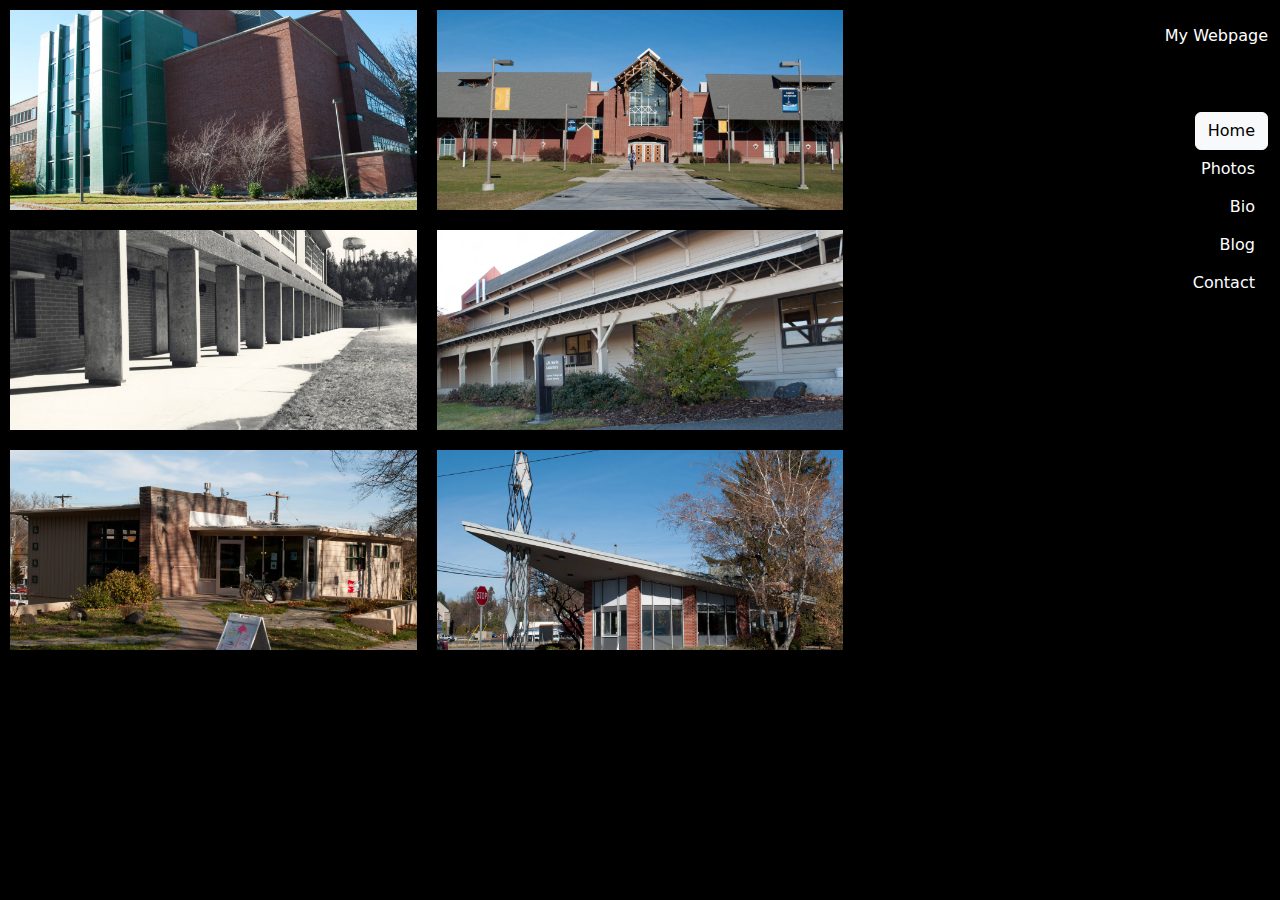
==== index.html @ 990857c0 "First Upload" ====
<!DOCTYPE html>
<html>
<head>
	<meta charset="utf-8">
	<meta http-equiv="X-UA-Compatible" content="IE=edge">
	<title>Home Page</title>
	<meta name="viewport" content="width=device-width, initial-scale=1">
  	<link href="https://cdn.jsdelivr.net/npm/bootstrap@5.3.2/dist/css/bootstrap.min.css" rel="stylesheet">
  	<script src="https://cdn.jsdelivr.net/npm/bootstrap@5.3.2/dist/js/bootstrap.bundle.min.js"></script>

  	<style> 
  		body {
      		background-color: black;
      		color: white;
    	}

	    .gallery-img {
	    		/* margin: 10px; */
	    		height: 200px;
	    		width: 700px;
	    		object-fit: cover;
	        }

	    .gallery-column {
			padding: 10px;
			text-align: start;
		}
  	</style>
</head>
<body>
	<div class="container-fluid">
    	<div class="row">
	    	<div class="col-md-8">
		        <div class="row">
		          <div class="col-md-6 gallery-column">
		            	<img src="campus03109.jpg" class="img-fluid gallery-img" alt="Agrilculture Biotechnology Building and Laboratory, University of Idaho.">
		          	</div>
		          	<div class="col-md-6 gallery-column">
		            	<img src="campus03097.jpg" class="img-fluid gallery-img" alt="Student Recreation Center, University of Idaho.">
		          	</div>
		        </div>
		        <div class="row">
		        	<div class="col-md-6 gallery-column">
		            	<img src="campus00390.jpg" class="img-fluid gallery-img" alt="University Classroom Center, University of Idaho. 'I' Tank.">
		          	</div>
		          	<div class="col-md-6 gallery-column">
		            	<img src="campus03105.jpg" class="img-fluid gallery-img" alt="Agricultural Engineering Building (JW Martin), University of Idaho.">
		          	</div>
		        </div>
		        <div class="row">
		        	<div class="col-md-6 gallery-column">
		            	<img src="campus03112.jpg" class="img-fluid gallery-img" alt="Campus Christian Center, University of Idaho.">
		          	</div>
		          	<div class="col-md-6 gallery-column">
		            	<img src="campus03088.jpg" class="img-fluid gallery-img" alt="Parking and Information Office (former), University of Idaho.">
		          	</div>
		        </div>
	      	</div>

			<div class="col-md-4 text-end">
				<br>
        		<p>My Webpage</p> <br> <br>
        		<a href="index.html" class="btn btn-light text-black">Home</a> <br>
        		<a href="photos.html" class="btn btn-black text-white">Photos</a> <br>
        		<a href="bio.html" class="btn btn-black text-white">Bio</a> <br>
        		<a href="blog.html" class="btn btn-black text-white">Blog</a> <br>
        		<a href="contact.html" class="btn btn-black text-white">Contact</a> <br>
      		</div>
    	</div>
  	</div>
</body>
</html>
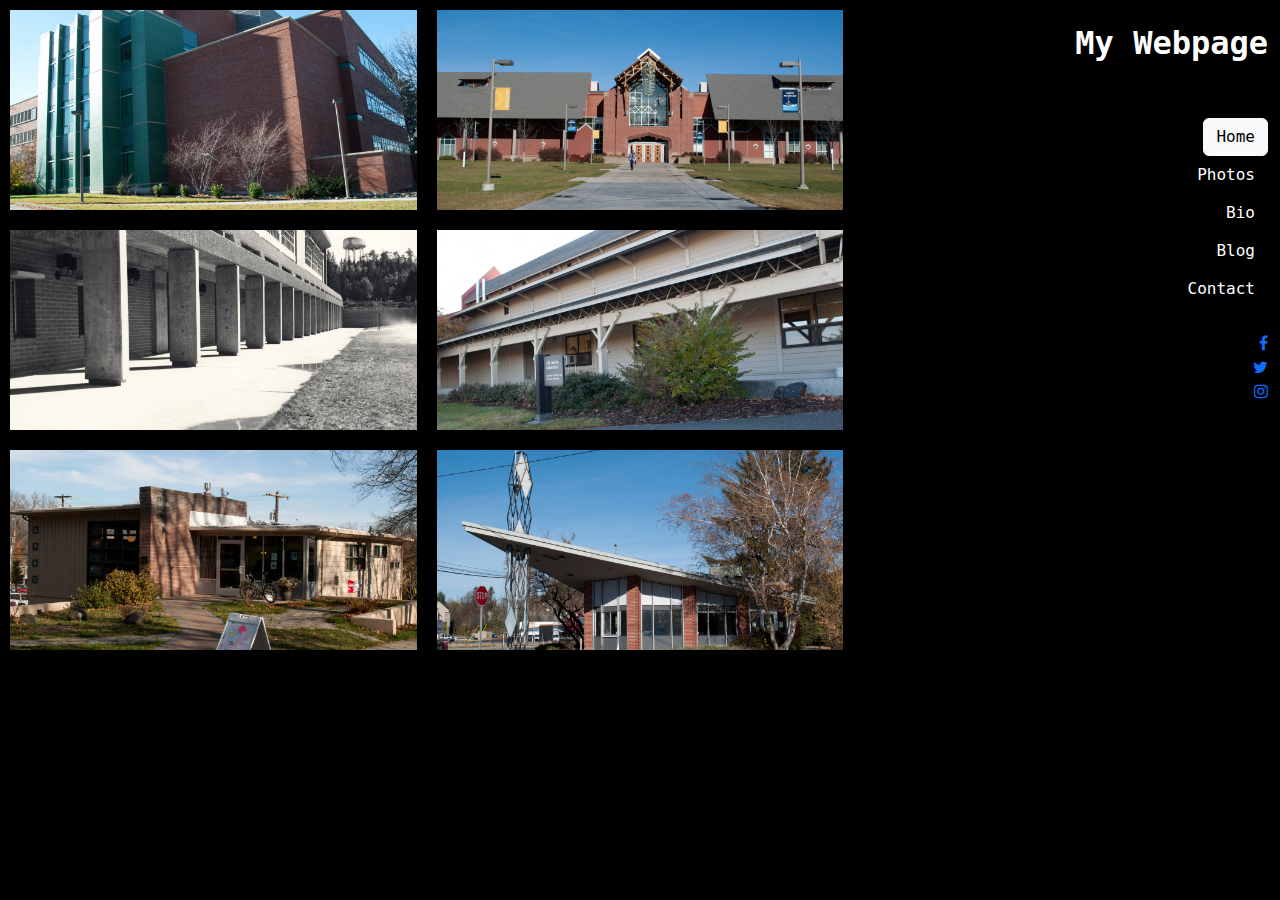
==== commit b6da6aaa: "Updates" ====
--- a/index.html
+++ b/index.html
@@ -7,17 +7,19 @@
 	<meta name="viewport" content="width=device-width, initial-scale=1">
   	<link href="https://cdn.jsdelivr.net/npm/bootstrap@5.3.2/dist/css/bootstrap.min.css" rel="stylesheet">
   	<script src="https://cdn.jsdelivr.net/npm/bootstrap@5.3.2/dist/js/bootstrap.bundle.min.js"></script>
+  	<link rel="stylesheet" href="https://cdnjs.cloudflare.com/ajax/libs/font-awesome/4.7.0/css/font-awesome.min.css">
 
   	<style> 
   		body {
       		background-color: black;
       		color: white;
+      		font-family: 'Roboto Mono', monospace;
     	}
 
 	    .gallery-img {
 	    		/* margin: 10px; */
 	    		height: 200px;
-	    		width: 700px;
+	    		width: 800px;
 	    		object-fit: cover;
 	        }
 
@@ -33,40 +35,128 @@
 	    	<div class="col-md-8">
 		        <div class="row">
 		          <div class="col-md-6 gallery-column">
-		            	<img src="campus03109.jpg" class="img-fluid gallery-img" alt="Agrilculture Biotechnology Building and Laboratory, University of Idaho.">
+		          		<a href="#" data-bs-toggle="modal" data-bs-target="#imageModal1">
+		            		<img src="campus03109.jpg" class="img-fluid gallery-img" alt="Agrilculture Biotechnology Building and Laboratory, University of Idaho.">
+		            	</a>
 		          	</div>
 		          	<div class="col-md-6 gallery-column">
-		            	<img src="campus03097.jpg" class="img-fluid gallery-img" alt="Student Recreation Center, University of Idaho.">
+		          		<a href="#" data-bs-toggle="modal" data-bs-target="#imageModal2">
+		            		<img src="campus03097.jpg" class="img-fluid gallery-img" alt="Student Recreation Center, University of Idaho.">
+		            	</a>
 		          	</div>
 		        </div>
 		        <div class="row">
 		        	<div class="col-md-6 gallery-column">
-		            	<img src="campus00390.jpg" class="img-fluid gallery-img" alt="University Classroom Center, University of Idaho. 'I' Tank.">
+		        		<a href="#" data-bs-toggle="modal" data-bs-target="#imageModal3">
+		            		<img src="campus00390.jpg" class="img-fluid gallery-img" alt="University Classroom Center, University of Idaho. 'I' Tank.">
+		            	</a>
 		          	</div>
 		          	<div class="col-md-6 gallery-column">
-		            	<img src="campus03105.jpg" class="img-fluid gallery-img" alt="Agricultural Engineering Building (JW Martin), University of Idaho.">
+		          		<a href="#" data-bs-toggle="modal" data-bs-target="#imageModal4">
+		            		<img src="campus03105.jpg" class="img-fluid gallery-img" alt="Agricultural Engineering Building (JW 	Martin), University of Idaho.">
+		            	</a>
 		          	</div>
 		        </div>
 		        <div class="row">
 		        	<div class="col-md-6 gallery-column">
-		            	<img src="campus03112.jpg" class="img-fluid gallery-img" alt="Campus Christian Center, University of Idaho.">
+		        		<a href="#" data-bs-toggle="modal" data-bs-target="#imageModal5">
+		            		<img src="campus03112.jpg" class="img-fluid gallery-img" alt="Campus Christian Center, University of Idaho.">
+		            	</a>
 		          	</div>
 		          	<div class="col-md-6 gallery-column">
-		            	<img src="campus03088.jpg" class="img-fluid gallery-img" alt="Parking and Information Office (former), University of Idaho.">
+		          		<a href="#" data-bs-toggle="modal" data-bs-target="#imageModal6">
+		            		<img src="campus03088.jpg" class="img-fluid gallery-img" alt="Parking and Information Office (former), University of Idaho.">
+		            	</a>
 		          	</div>
 		        </div>
 	      	</div>
 
 			<div class="col-md-4 text-end">
 				<br>
-        		<p>My Webpage</p> <br> <br>
+        		<h2 style="font-weight: bold;">My Webpage</h2> <br> <br>
         		<a href="index.html" class="btn btn-light text-black">Home</a> <br>
         		<a href="photos.html" class="btn btn-black text-white">Photos</a> <br>
         		<a href="bio.html" class="btn btn-black text-white">Bio</a> <br>
         		<a href="blog.html" class="btn btn-black text-white">Blog</a> <br>
-        		<a href="contact.html" class="btn btn-black text-white">Contact</a> <br>
+        		<a href="contact.html" class="btn btn-black text-white">Contact</a> <br> <br>
+
+        		<a href="https://facebook.com" target="_blank">
+        			<i class="fa fa-facebook"></i>
+				</a> <br>
+
+				<a href="https://twitter.com" target="_blank">
+  					<i class="fa fa-twitter"></i>
+				</a> <br>
+
+				<a href="https://instagram.com" target="_blank">
+					<i class="fa fa-instagram"></i>
+				</a> <br>
+
+
       		</div>
     	</div>
   	</div>
+
+	<div class="modal fade" id="imageModal1">
+		<div class="modal-dialog modal-dialog-centered modal-xl">
+			<div class="modal-content">
+				<div class="modal-body">
+					<img src="campus03109.jpg" class="img-fluid" alt="Agriculture Biotechnology Building and Laboratory, University of Idaho.">
+				</div>
+			</div>
+		</div>
+	</div>
+
+	<div class="modal fade" id="imageModal2">
+		<div class="modal-dialog modal-dialog-centered modal-xl">
+			<div class="modal-content">
+				<div class="modal-body">
+					<img src="campus03097.jpg" class="img-fluid" alt="Agriculture Biotechnology Building and Laboratory, University of Idaho.">
+				</div>
+			</div>
+		</div>
+	</div>
+
+	<div class="modal fade" id="imageModal3">
+		<div class="modal-dialog modal-dialog-centered modal-xl">
+			<div class="modal-content">
+				<div class="modal-body">
+					<img src="campus00390.jpg" class="img-fluid" alt="Agriculture Biotechnology Building and Laboratory, University of Idaho.">
+				</div>
+			</div>
+		</div>
+	</div>
+
+	<div class="modal fade" id="imageModal4">
+		<div class="modal-dialog modal-dialog-centered modal-xl">
+			<div class="modal-content">
+				<div class="modal-body">
+					<img src="campus03105.jpg" class="img-fluid" alt="Agriculture Biotechnology Building and Laboratory, University of Idaho.">
+				</div>
+			</div>
+		</div>
+	</div>
+
+	<div class="modal fade" id="imageModal5">
+		<div class="modal-dialog modal-dialog-centered modal-xl">
+			<div class="modal-content">
+				<div class="modal-body">
+					<img src="campus03112.jpg" class="img-fluid" alt="Agriculture Biotechnology Building and Laboratory, University of Idaho.">
+				</div>
+			</div>
+		</div>
+	</div>
+
+	<div class="modal fade" id="imageModal6">
+		<div class="modal-dialog modal-dialog-centered modal-xl">
+			<div class="modal-content">
+				<div class="modal-body">
+					<img src="campus03088.jpg" class="img-fluid" alt="Agriculture Biotechnology Building and Laboratory, University of Idaho.">
+				</div>
+			</div>
+		</div>
+	</div>
+
+
 </body>
 </html>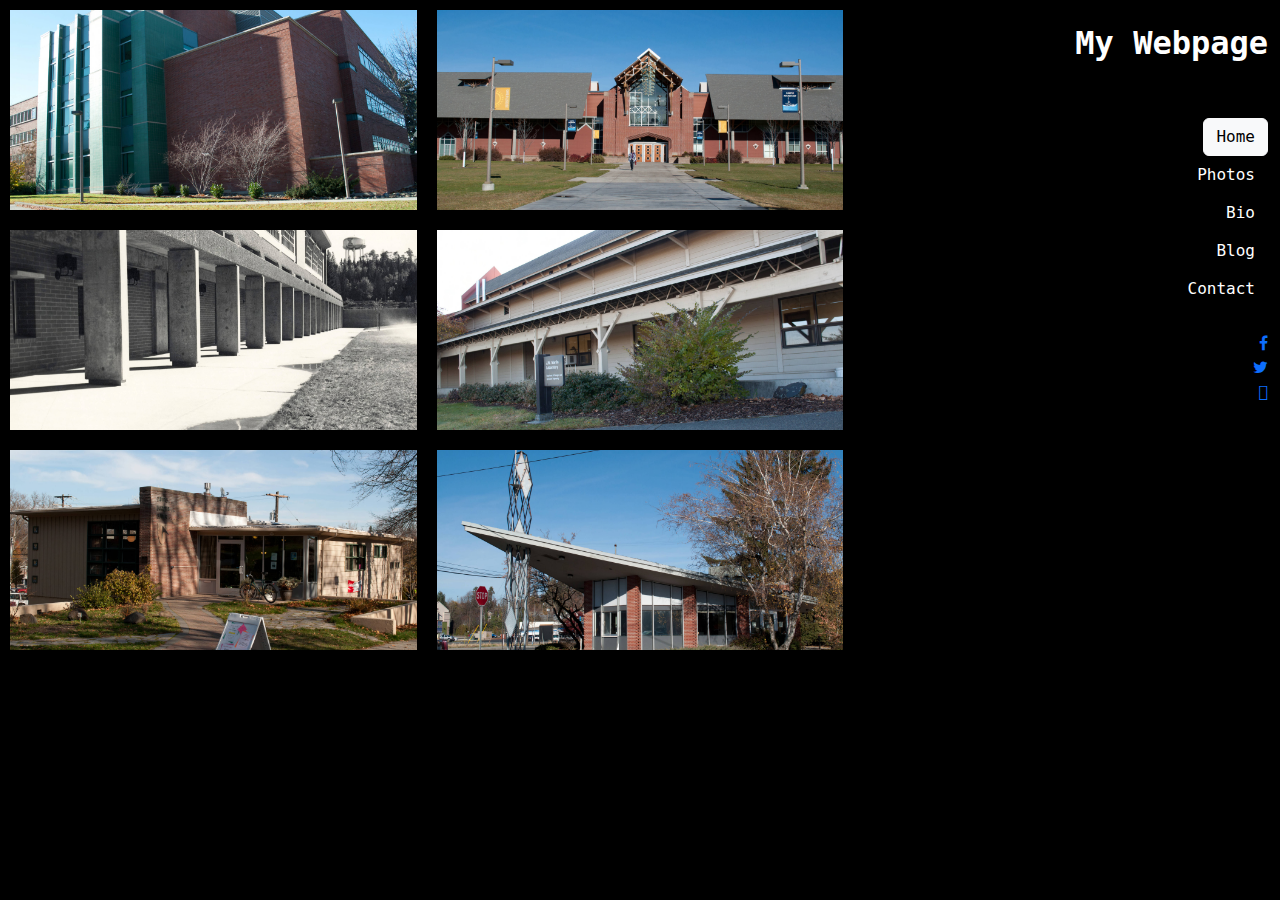
==== commit a2ce337b: "Css Update" ====
--- a/index.html
+++ b/index.html
@@ -8,26 +8,8 @@
   	<link href="https://cdn.jsdelivr.net/npm/bootstrap@5.3.2/dist/css/bootstrap.min.css" rel="stylesheet">
   	<script src="https://cdn.jsdelivr.net/npm/bootstrap@5.3.2/dist/js/bootstrap.bundle.min.js"></script>
   	<link rel="stylesheet" href="https://cdnjs.cloudflare.com/ajax/libs/font-awesome/4.7.0/css/font-awesome.min.css">
+  	<link rel="stylesheet" href="style.css">
 
-  	<style> 
-  		body {
-      		background-color: black;
-      		color: white;
-      		font-family: 'Roboto Mono', monospace;
-    	}
-
-	    .gallery-img {
-	    		/* margin: 10px; */
-	    		height: 200px;
-	    		width: 800px;
-	    		object-fit: cover;
-	        }
-
-	    .gallery-column {
-			padding: 10px;
-			text-align: start;
-		}
-  	</style>
 </head>
 <body>
 	<div class="container-fluid">
@@ -89,7 +71,7 @@
 				</a> <br>
 
 				<a href="https://instagram.com" target="_blank">
-					<i class="fa fa-instagram"></i>
+					<i class="fab fa-instagram"></i>
 				</a> <br>
 
 
--- a/style.css
+++ b/style.css
@@ -0,0 +1,17 @@
+body {
+	background-color: black;
+	color: white;
+	font-family: 'Roboto Mono', monospace;
+}
+
+.gallery-img {
+	/* margin: 10px; */
+	height: 200px;
+	width: 800px;
+	object-fit: cover;
+}
+
+.gallery-column {
+	padding: 10px;
+	text-align: start;
+}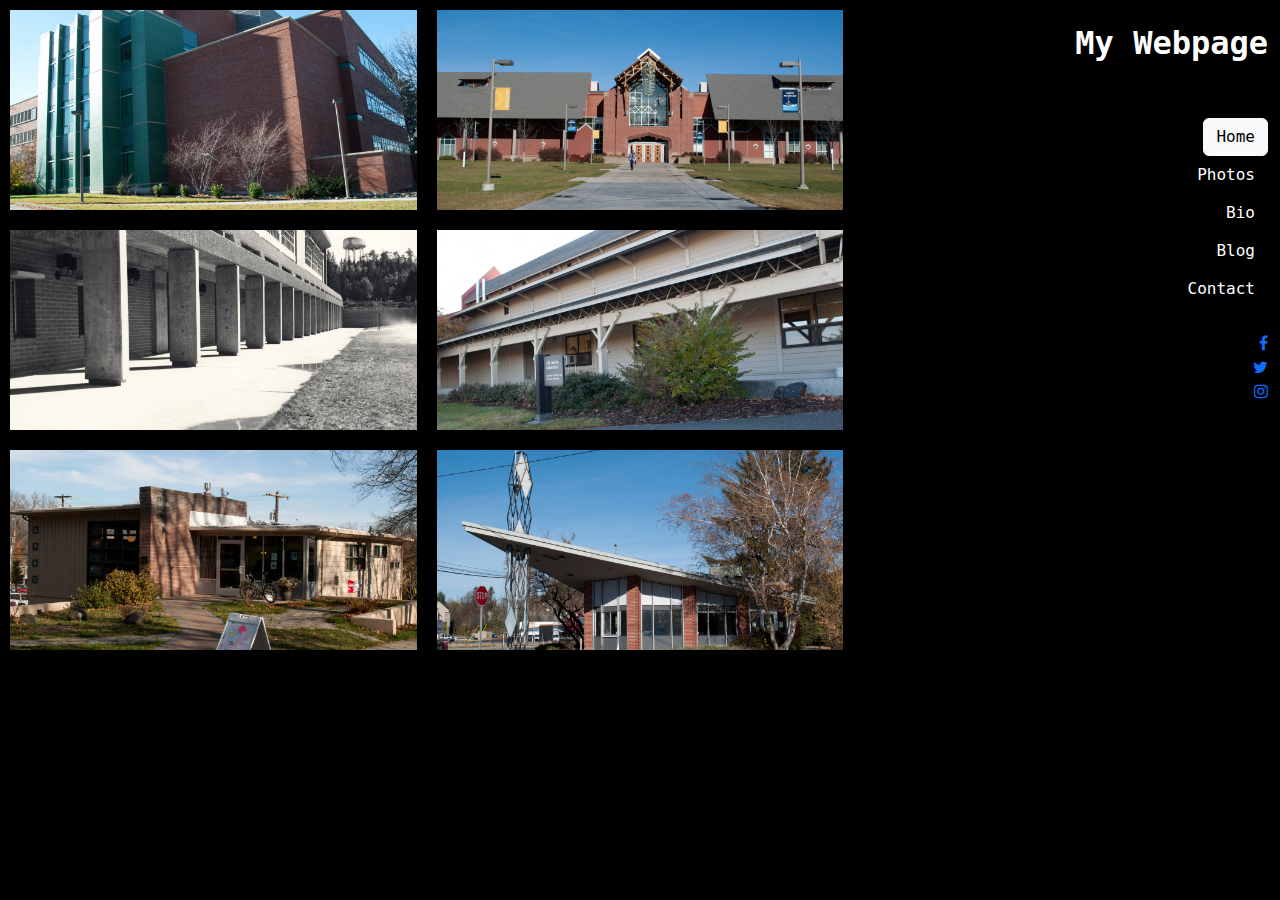
==== commit aa75eaa8: "error fix" ====
--- a/index.html
+++ b/index.html
@@ -71,7 +71,7 @@
 				</a> <br>
 
 				<a href="https://instagram.com" target="_blank">
-					<i class="fab fa-instagram"></i>
+					<i class="fa fa-instagram"></i>
 				</a> <br>
 
 
